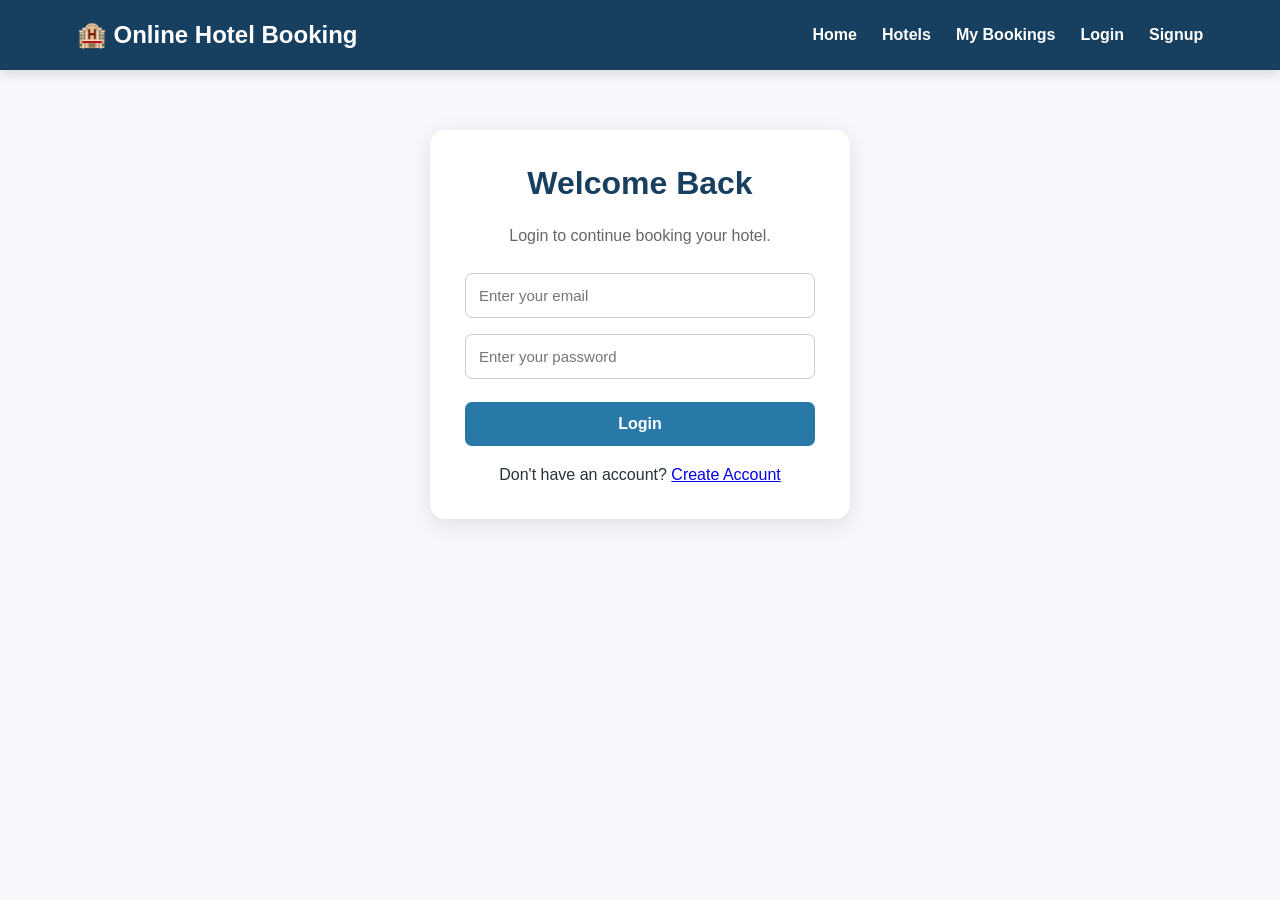
==== src/main/resources/static/login.html @ cb8bdc42 "Initial commit - Online Hotel Booking System" ====
<!DOCTYPE html>
<html lang="en">

<head>

    <meta charset="UTF-8">

    <meta name="viewport"
          content="width=device-width, initial-scale=1.0">

    <title>Login - Online Hotel Booking</title>

    <link rel="stylesheet" href="style.css">

</head>

<body>


<!-- Navigation -->

<nav>

    <h2>🏨 Online Hotel Booking</h2>

    <div>

        <a href="index.html">Home</a>

        <a href="hotels.html">Hotels</a>

        <a href="mybookings.html">My Bookings</a>

        <a href="login.html">Login</a>

        <a href="signup.html">Signup</a>

    </div>

</nav>



<!-- Login Form -->

<div class="form-container">

    <h1>Welcome Back</h1>

    <p style="text-align:center; color:#666; margin-bottom:20px;">

        Login to continue booking your hotel.

    </p>


    <input
        type="email"
        id="email"
        placeholder="Enter your email"
        required>


    <input
        type="password"
        id="password"
        placeholder="Enter your password"
        required>


    <button onclick="login()">

        Login

    </button>


    <p id="message"></p>


    <p style="text-align:center; margin-top:20px;">

        Don't have an account?

        <a href="signup.html">
            Create Account
        </a>

    </p>

</div>



<script>


function login() {


    const email =
        document.getElementById("email").value;


    const password =
        document.getElementById("password").value;



    /* Check empty fields */

    if (
        email === "" ||
        password === ""
    ) {

        document.getElementById("message")
            .innerText =
            "Please enter email and password.";

        return;

    }



    const user = {

        email: email,

        password: password

    };



    /* Send login request */

    fetch("/api/users/login", {

        method: "POST",

        headers: {

            "Content-Type":
                "application/json"

        },

        body:
            JSON.stringify(user)

    })


    .then(response =>
        response.text()
    )


    .then(data => {


        document.getElementById("message")
            .innerText = data;



        if (data === "Login successful") {


            /* Save logged-in email */

            localStorage.setItem(
                "userEmail",
                email
            );



            /* Go to hotels */

            setTimeout(function() {

                window.location.href =
                    "hotels.html";

            }, 1000);

        }

    })


    .catch(error => {


        console.error(error);


        document.getElementById("message")
            .innerText =
            "Unable to connect to server.";

    });

}


</script>


</body>

</html>
---- src/main/resources/static/style.css ----
/* ================================
   GENERAL
================================ */

* {
    margin: 0;
    padding: 0;
    box-sizing: border-box;
}

html {
    scroll-behavior: smooth;
}

body {
    font-family: Arial, Helvetica, sans-serif;
    background: #f6f8fc;
    color: #263238;
    overflow-x: hidden;
}


/* ================================
   NAVIGATION
================================ */

nav {
    width: 100%;
    min-height: 70px;

    padding: 15px 6%;

    background: #173f5f;

    display: flex;
    align-items: center;
    justify-content: space-between;

    box-shadow: 0 3px 12px rgba(0, 0, 0, 0.15);
}

nav h2 {
    color: white;
    font-size: 24px;
}

nav div {
    display: flex;
    align-items: center;
    gap: 25px;
}

nav a {
    color: white;
    text-decoration: none;
    font-size: 16px;
    font-weight: 600;
}

nav a:hover {
    color: #ffd166;
}


/* ================================
   HERO
================================ */

.hero {
    width: 100%;
    min-height: 480px;

    padding: 80px 20px;

    display: flex;
    flex-direction: column;
    align-items: center;
    justify-content: center;

    text-align: center;

    background:
        linear-gradient(
            rgba(23, 63, 95, 0.82),
            rgba(39, 110, 145, 0.78)
        );

    color: white;
}

.hero h1 {
    max-width: 850px;

    font-size: 52px;
    line-height: 1.15;

    margin-bottom: 20px;
}

.hero p {
    max-width: 650px;

    font-size: 20px;
    line-height: 1.6;

    margin-bottom: 35px;
}


/* ================================
   BUTTON
================================ */

.button {
    display: inline-block;

    padding: 14px 32px;

    background: #f4a261;

    color: white;

    text-decoration: none;

    font-size: 17px;
    font-weight: bold;

    border-radius: 30px;

    transition: 0.3s;
}

.button:hover {
    background: #e76f51;

    transform: translateY(-3px);
}


/* ================================
   WELCOME
================================ */

.welcome {
    max-width: 850px;

    margin: auto;

    padding: 70px 25px;

    text-align: center;
}

.welcome h2 {
    font-size: 34px;

    color: #173f5f;

    margin-bottom: 18px;
}

.welcome p {
    color: #666;

    font-size: 18px;

    line-height: 1.8;
}


/* ================================
   FEATURES
================================ */

.features {
    width: 100%;

    padding: 20px 6% 80px;

    display: grid;

    grid-template-columns:
        repeat(4, minmax(0, 1fr));

    gap: 25px;
}

.feature-card {
    background: white;

    padding: 35px 25px;

    text-align: center;

    border-radius: 16px;

    box-shadow:
        0 6px 20px rgba(0, 0, 0, 0.08);

    transition: 0.3s;

    min-width: 0;
}

.feature-card:hover {
    transform: translateY(-8px);

    box-shadow:
        0 12px 28px rgba(0, 0, 0, 0.13);
}

.feature-icon {
    width: 75px;
    height: 75px;

    margin: 0 auto 20px;

    display: flex;
    align-items: center;
    justify-content: center;

    background: #e8f4fa;

    border-radius: 50%;

    font-size: 34px;
}

.feature-card h3 {
    color: #2878a8;

    font-size: 21px;

    margin-bottom: 15px;
}

.feature-card p {
    color: #666;

    font-size: 15px;

    line-height: 1.6;
}


/* ================================
   HOW IT WORKS
================================ */

.how-it-works {
    width: 100%;

    padding: 75px 6%;

    background: white;

    text-align: center;
}

.how-it-works > h2 {
    font-size: 34px;

    color: #173f5f;

    margin-bottom: 45px;
}

.steps {
    max-width: 1100px;

    margin: auto;

    display: grid;

    grid-template-columns:
        repeat(4, minmax(0, 1fr));

    gap: 25px;
}

.step {
    padding: 20px;

    text-align: center;
}

.step span {
    width: 55px;
    height: 55px;

    margin: 0 auto 18px;

    display: flex;
    align-items: center;
    justify-content: center;

    background: #2878a8;

    color: white;

    border-radius: 50%;

    font-size: 20px;
    font-weight: bold;
}

.step h3 {
    color: #173f5f;

    margin-bottom: 10px;

    font-size: 19px;
}

.step p {
    color: #666;

    line-height: 1.5;

    font-size: 14px;
}


/* ================================
   CALL TO ACTION
================================ */

.cta {
    width: 100%;

    padding: 80px 20px;

    text-align: center;

    background:
        linear-gradient(
            135deg,
            #173f5f,
            #2878a8
        );

    color: white;
}

.cta h2 {
    font-size: 36px;

    margin-bottom: 15px;
}

.cta p {
    font-size: 18px;

    margin-bottom: 30px;
}


/* ================================
   FOOTER
================================ */

footer {
    background: #102f45;

    color: white;

    padding: 45px 6% 25px;

    text-align: center;
}

.footer-content h3 {
    font-size: 22px;

    margin-bottom: 10px;
}

.footer-content p {
    color: #cbd5dc;

    margin-bottom: 25px;
}

.footer-links {
    display: flex;

    justify-content: center;

    gap: 25px;

    margin-bottom: 25px;
}

.footer-links a {
    color: white;

    text-decoration: none;
}

.footer-links a:hover {
    color: #ffd166;
}

.copyright {
    padding-top: 20px;

    border-top: 1px solid rgba(255,255,255,0.15);

    color: #b8c5cc;

    font-size: 14px;
}


/* ================================
   FORM PAGES
================================ */

.form-container {
    width: 420px;
    max-width: 90%;

    margin: 60px auto;

    padding: 35px;

    background: white;

    border-radius: 15px;

    box-shadow:
        0 6px 25px rgba(0, 0, 0, 0.1);
}

.form-container h1 {
    text-align: center;

    color: #173f5f;

    margin-bottom: 25px;
}

.form-container input {
    width: 100%;

    padding: 13px;

    margin: 8px 0;

    border: 1px solid #ccc;

    border-radius: 7px;

    font-size: 15px;
}

.form-container input:focus {
    outline: none;

    border-color: #2878a8;
}

.form-container button {
    width: 100%;

    padding: 13px;

    margin-top: 15px;

    border: none;

    border-radius: 7px;

    background: #2878a8;

    color: white;

    font-size: 16px;

    font-weight: bold;

    cursor: pointer;
}

.form-container button:hover {
    background: #173f5f;
}

.form-container label {
    display: block;

    margin-top: 12px;

    font-weight: bold;
}


/* ================================
   HOTEL PAGE
================================ */

.hotel-container {
    max-width: 1100px;

    margin: auto;

    padding: 60px 6%;
}

.hotel-container h1 {
    text-align: center;

    color: #173f5f;

    margin-bottom: 35px;
}

.hotel-card {
    background: white;

    padding: 30px;

    margin-bottom: 25px;

    border-radius: 15px;

    box-shadow:
        0 5px 18px rgba(0, 0, 0, 0.08);

    border-left: 6px solid #f4a261;
}

.hotel-card h2 {
    color: #2878a8;

    margin-bottom: 12px;
}

.hotel-card p {
    margin: 8px 0;

    color: #555;
}

.hotel-card button {
    margin-top: 12px;

    padding: 11px 24px;

    border: none;

    border-radius: 6px;

    background: #2878a8;

    color: white;

    font-weight: bold;

    cursor: pointer;
}

.hotel-card button:hover {
    background: #173f5f;
}


/* ================================
   RESPONSIVE DESIGN
================================ */

@media (max-width: 900px) {

    .features {
        grid-template-columns:
            repeat(2, minmax(0, 1fr));
    }

    .steps {
        grid-template-columns:
            repeat(2, minmax(0, 1fr));
    }

    .hero h1 {
        font-size: 42px;
    }
}


@media (max-width: 600px) {

    nav {
        flex-direction: column;

        gap: 15px;

        padding: 18px;
    }

    nav div {
        flex-wrap: wrap;

        justify-content: center;

        gap: 15px;
    }

    .hero {
        min-height: 420px;

        padding: 60px 20px;
    }

    .hero h1 {
        font-size: 34px;
    }

    .hero p {
        font-size: 17px;
    }

    .welcome h2 {
        font-size: 28px;
    }

    .features {
        grid-template-columns: 1fr;

        padding-left: 20px;
        padding-right: 20px;
    }

    .steps {
        grid-template-columns: 1fr;
    }

    .cta h2 {
        font-size: 29px;
    }

    .footer-links {
        flex-wrap: wrap;
    }
}
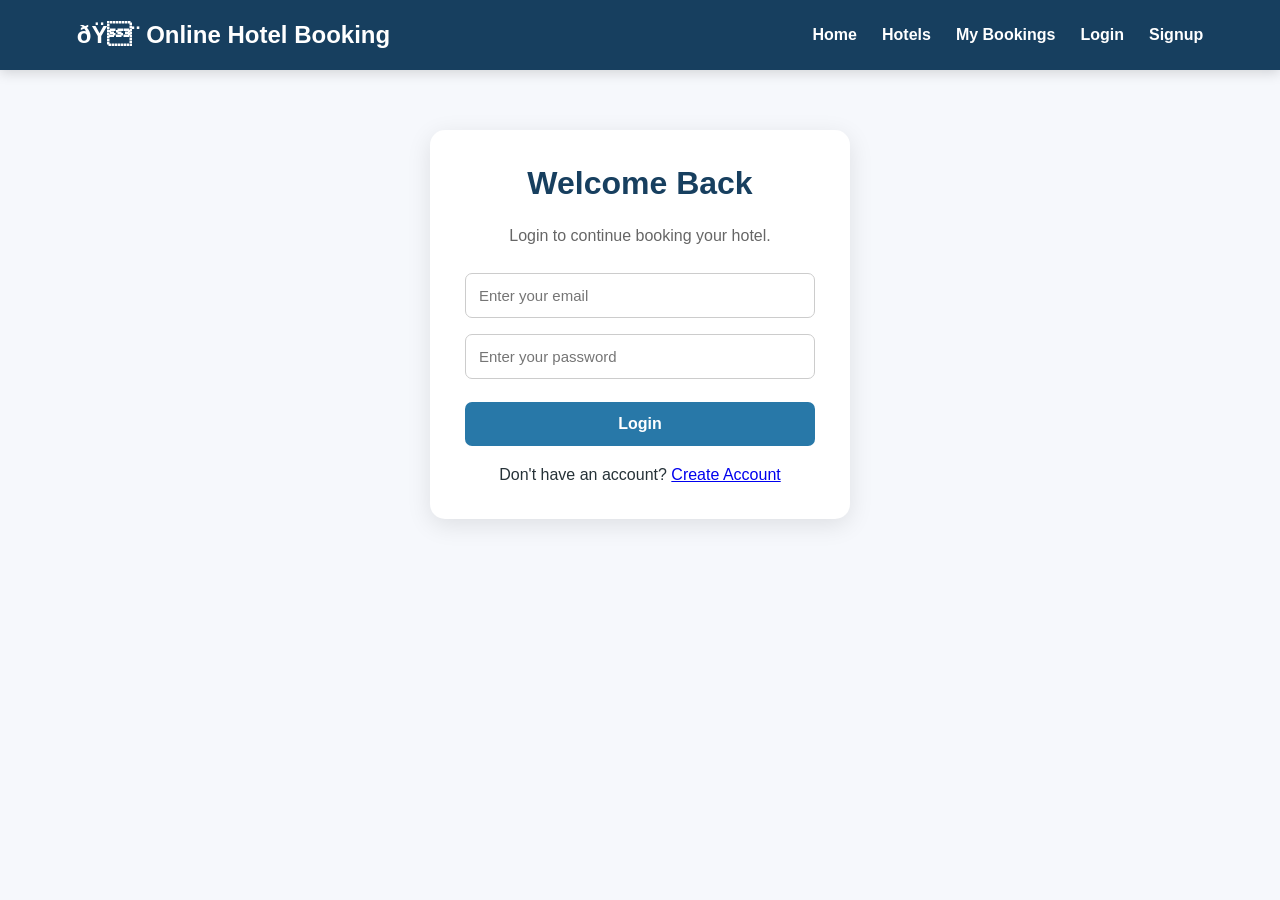
==== commit 8bae7b40: "Connect frontend to deployed backend" ====
--- a/src/main/resources/static/login.html
+++ b/src/main/resources/static/login.html
@@ -1,4 +1,4 @@
-<!DOCTYPE html>
+﻿<!DOCTYPE html>
 <html lang="en">
 
 <head>
@@ -21,7 +21,7 @@
 
 <nav>
 
-    <h2>🏨 Online Hotel Booking</h2>
+    <h2>ðŸ¨ Online Hotel Booking</h2>
 
     <div>
 
@@ -136,7 +136,7 @@
 
     /* Send login request */
 
-    fetch("/api/users/login", {
+    fetch("https://onlinehotelbooking-backend.onrender.com/api/users/login", {
 
         method: "POST",
 
@@ -212,4 +212,4 @@
 
 </body>
 
-</html>+</html>
